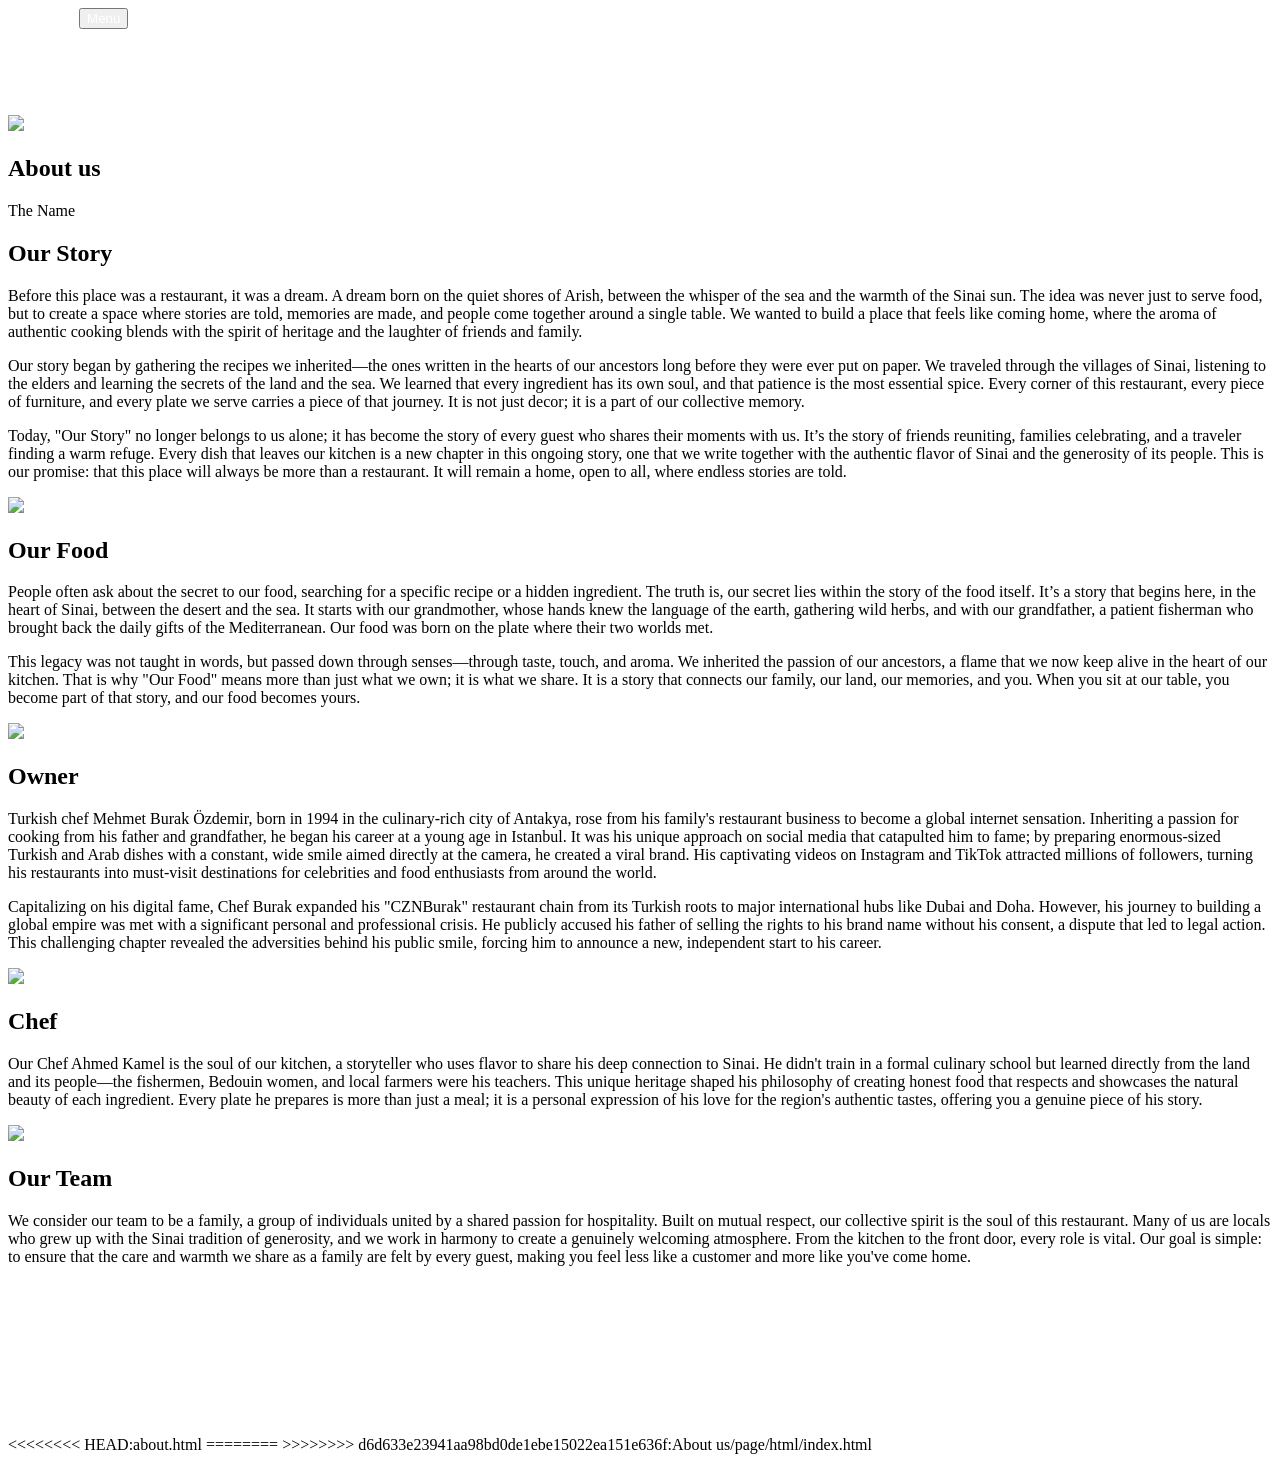
==== About us/page/html/index.html @ 3249b829 "final" ====
<!DOCTYPE html>
<html>

<head>
	<meta charset="UTF-8">
	<meta name="viewport" content="width=device-width, initial-scale=1.0">
	<title>Document</title>
	<!-- <link rel="stylesheet" href="../../../bootstrap-5.3.8-dist/css/bootstrap.css"/> -->
	<!-- <link rel="stylesheet" href="../../../bootstrap-5.3.8-dist/css/bootstrap.min.css" /> -->
	<link rel="stylesheet" href="About us/bootstrap-5.3.8-dist/css/bootstrap.min.css" />
	<link rel="stylesheet" href="About us/page/style/style.css" />
</head>

<body id="about">
<!-- <body style="background-color: #222831;" id="about"> -->

	<!-- nav -->
	<nav class="navbar navbar-expand-lg navbar-light fixed-top" id="mainNav">
		<div class="container px-4 px-lg-5">
			<a class="navbar-brand" href="#page-top" style="color: white; font-family: 'Dancing Script', cursive;">The
				Name</a>
			<button class="navbar-toggler navbar-toggler-right border-white" type="button" data-bs-toggle="collapse"
				data-bs-target="#navbarResponsive" aria-controls="navbarResponsive" aria-expanded="false"
				aria-label="Toggle navigation" style="color: white">
				Menu
				<i class="fas fa-bars"></i>
			</button>
			<div class="collapse navbar-collapse" id="navbarResponsive">
				<ul class="navbar-nav ms-auto" style="color: white">
					<li class="nav-item"><a class="nav-link" href="#about" style="color: white">About</a></li>
					<li class="nav-item"><a class="nav-link" href="#projects" style="color: white">Projects</a></li>
					<li class="nav-item"><a class="nav-link" href="#signup" style="color: white">Contact</a></li>
				</ul>
			</div>
		</div>
	</nav>
	<!-- nav -->

	<!-- background -->
	<section>
		<div class="hero">
			<img src="About us/page/images/1.jpg" class="hero-img"> <!-- the restaurant from the outside -->

			<div class="hero-text">
				<h2>About us</h2>
				<p>The Name</p>
			</div>
		</div>
	</section>
	<!-- background -->

	<!-- story-section -->
	<section class="container-fluid story-section">
		<div class="story">
			<h2>Our Story</h2>
			<!-- <div class="line"></div> -->

			<p>Before this place was a restaurant, it was a dream. A dream born on the quiet shores of Arish, between
				the whisper of the sea and the warmth of the Sinai sun. The idea was never just to serve food, but to
				create a space where stories are told, memories are made, and people come together around a single
				table. We wanted to build a place that feels like coming home, where the aroma of authentic cooking
				blends with the spirit of heritage and the laughter of friends and family.</p>

			<p>Our story began by gathering the recipes we inherited—the ones written in the hearts of our ancestors
				long before they were ever put on paper. We traveled through the villages of Sinai, listening to the
				elders and learning the secrets of the land and the sea. We learned that every ingredient has its own
				soul, and that patience is the most essential spice. Every corner of this restaurant, every piece of
				furniture, and every plate we serve carries a piece of that journey. It is not just decor; it is a part
				of our collective memory.</p>

			<p>Today, "Our Story" no longer belongs to us alone; it has become the story of every guest who shares their
				moments with us. It’s the story of friends reuniting, families celebrating, and a traveler finding a
				warm refuge. Every dish that leaves our kitchen is a new chapter in this ongoing story, one that we
				write together with the authentic flavor of Sinai and the generosity of its people. This is our promise:
				that this place will always be more than a restaurant. It will remain a home, open to all, where endless
				stories are told.</p>

			<img src="About us/page/images/7.jpg">
		</div>
	</section>
	<!-- story-section -->

	<!-- our food -->
	<section class="container-fluid story-section">
		<div class="story">
			<h2>Our Food</h2>
			<!-- <div class="line"></div> -->

			<p>People often ask about the secret to our food, searching for a specific recipe or a hidden ingredient.
				The truth is, our secret lies within the story of the food itself. It’s a story that begins here, in the
				heart of Sinai, between the desert and the sea. It starts with our grandmother, whose hands knew the
				language of the earth, gathering wild herbs, and with our grandfather, a patient fisherman who brought
				back the daily gifts of the Mediterranean. Our food was born on the plate where their two worlds met.
			</p>

			<p>This legacy was not taught in words, but passed down through senses—through taste, touch, and aroma. We
				inherited the passion of our ancestors, a flame that we now keep alive in the heart of our kitchen. That
				is why "Our Food" means more than just what we own; it is what we share. It is a story that connects our
				family, our land, our memories, and you. When you sit at our table, you become part of that story, and
				our food becomes yours.</p>

			<img src="About us/page/images/4.jpg">
		</div>

	</section>
	<!-- our food -->

	<!-- Owner -->
	<section class="section-fluid owner-section">
		<div class="owner-container">
			<div class="owner-info">
				<h2>Owner</h2>

				<p>Turkish chef Mehmet Burak Özdemir, born in 1994 in the culinary-rich city of Antakya, rose from his
					family's restaurant business to become a global internet sensation. Inheriting a passion for cooking
					from his father and grandfather, he began his career at a young age in Istanbul. It was his unique
					approach on social media that catapulted him to fame; by preparing enormous-sized Turkish and Arab
					dishes with a constant, wide smile aimed directly at the camera, he created a viral brand. His
					captivating videos on Instagram and TikTok attracted millions of followers, turning his restaurants
					into must-visit destinations for celebrities and food enthusiasts from around the world.</p>

				<p>Capitalizing on his digital fame, Chef Burak expanded his "CZNBurak" restaurant chain from its
					Turkish roots to major international hubs like Dubai and Doha. However, his journey to building a
					global empire was met with a significant personal and professional crisis. He publicly accused his
					father of selling the rights to his brand name without his consent, a dispute that led to legal
					action. This challenging chapter revealed the adversities behind his public smile, forcing him to
					announce a new, independent start to his career.</p>
			</div>

			<div class="img-container">
				<img src="About us/page/images/8.jpg">
			</div>
		</div>
	</section>
	<!-- Owner -->

	<!-- chef -->
	<section class="section-fluid chef-section">
		<div class="chef-container">
			<div class="chef-info">
				<h2>Chef</h2>

				<p>Our Chef Ahmed Kamel is the soul of our kitchen, a storyteller who uses flavor to share his deep
					connection to Sinai. He didn't train in a formal culinary school but learned directly from the land
					and its people—the fishermen, Bedouin women, and local farmers were his teachers. This unique
					heritage shaped his philosophy of creating honest food that respects and showcases the natural
					beauty of each ingredient. Every plate he prepares is more than just a meal; it is a personal
					expression of his love for the region's authentic tastes, offering you a genuine piece of his story.
				</p>
			</div>

			<div class="img-container">
				<img src="About us/page/images/3.jpg">
			</div>
		</div>
	</section>
	<!-- chef -->

	<!-- team -->
	<section class="section-fluid team-section">
		<div class="team-container">
			<div class="team-info">
				<h2>Our Team</h2>
				<p>We consider our team to be a family, a group of individuals united by a shared passion for
					hospitality. Built on mutual respect, our collective spirit is the soul of this restaurant. Many of
					us are locals who grew up with the Sinai tradition of generosity, and we work in harmony to create a
					genuinely welcoming atmosphere. From the kitchen to the front door, every role is vital. Our goal is
					simple: to ensure that the care and warmth we share as a family are felt by every guest, making you
					feel less like a customer and more like you've come home.</p>
			</div>

			<div class="team-vid">
				<video autoplay loop muted>
					<source src="vid/1.mp4" type="video/mp4">
				</video>
			</div>
		</div>
	</section>
	<!-- team -->


	<!-- <script src="../node_modules/jquery/dist/jquery.js"></script> -->
	<!-- <script src="../node_modules/jquery/dist/jquery.min.js"></script> -->
	<script src="../../node_modules/jquery/dist/jquery.min.js"></script>
	<!-- <script src="../../../bootstrap-5.3.8-dist/js/bootstrap.min.js"></script> -->
	<!-- <script src="../../../bootstrap-5.3.8-dist/js/bootstrap.bundle.js"></script> -->
<<<<<<<< HEAD:about.html
	<script src="../../../bootstrap-5.3.8-dist/js/bootstrap.bundle.min.js"></script>
	<script src="about.js"></script>
========
	<!-- <script src="../../../bootstrap-5.3.8-dist/js/bootstrap.bundle.min.js"></script> -->
	<script src="../../bootstrap-5.3.8-dist/js/bootstrap.bundle.min.js"></script>
	<script src="About us/page/script/script.js"></script>
>>>>>>>> d6d633e23941aa98bd0de1ebe15022ea151e636f:About us/page/html/index.html
</body>

</html>
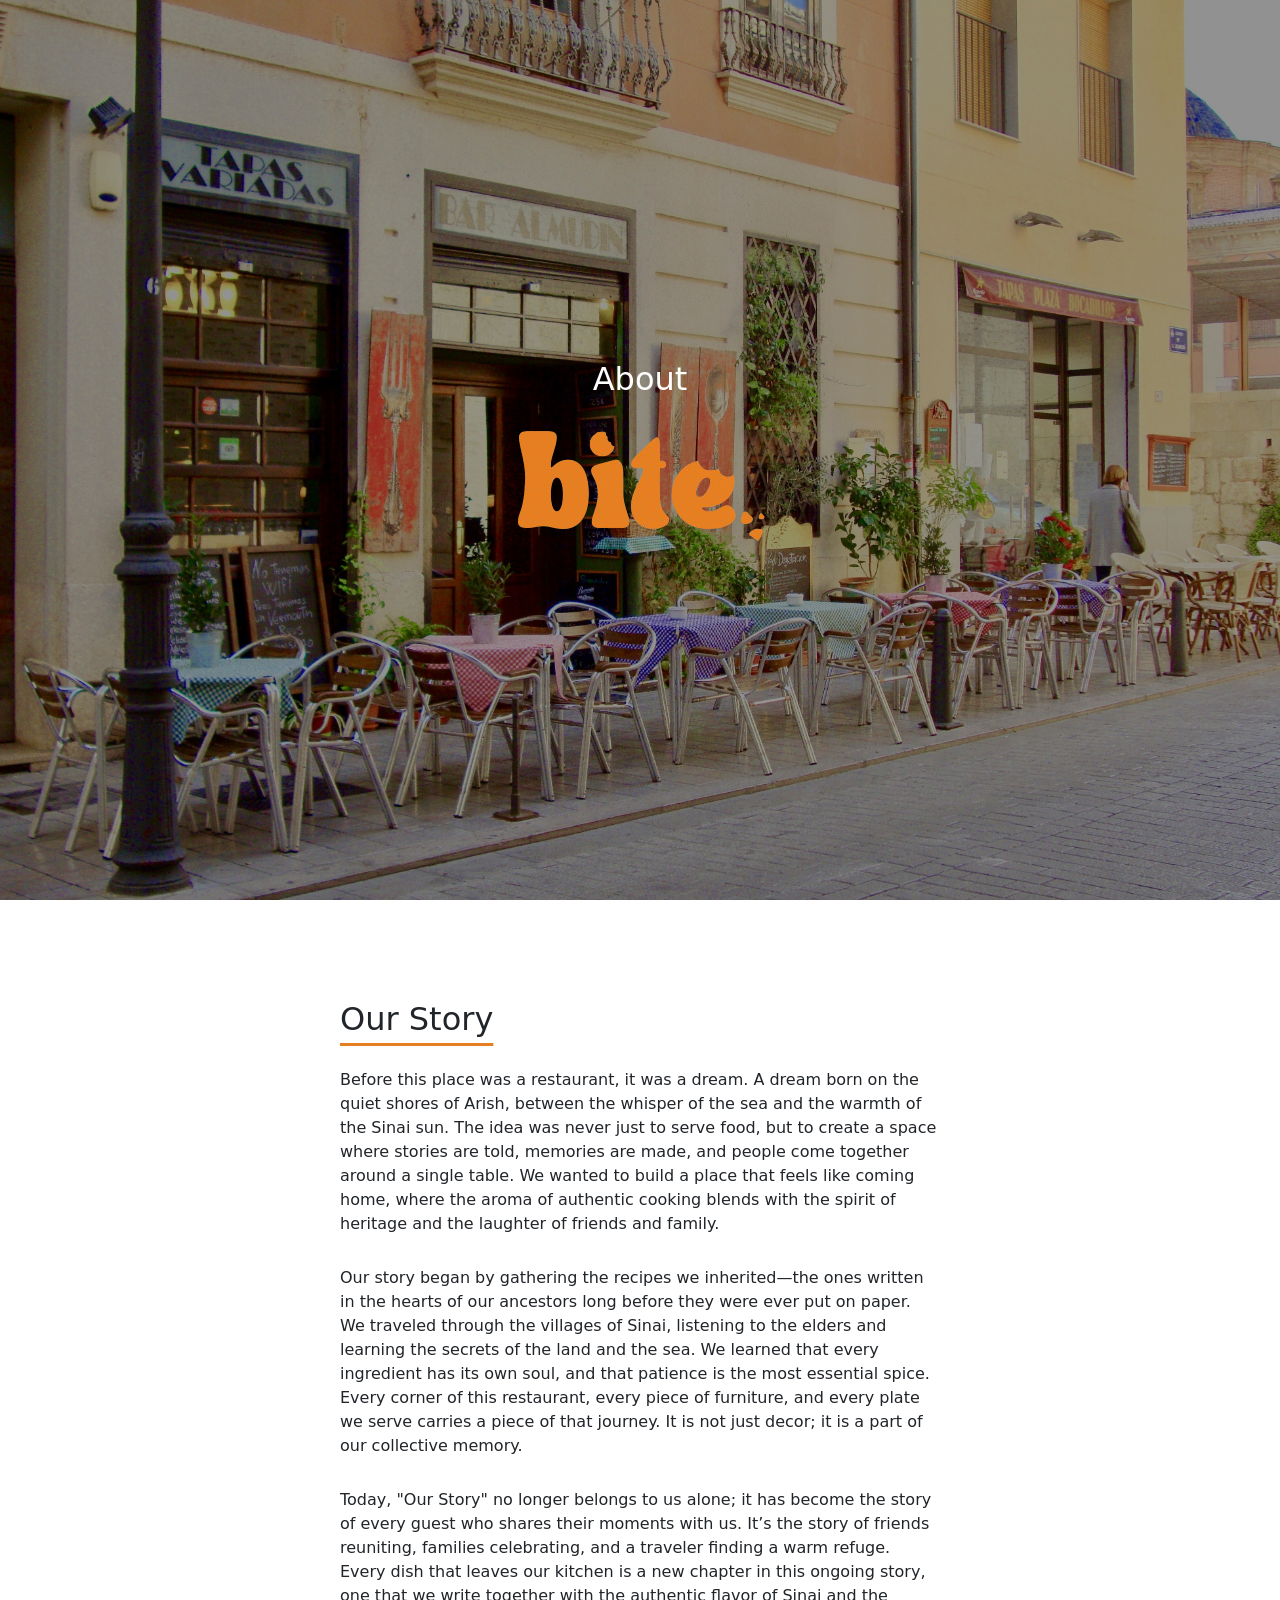
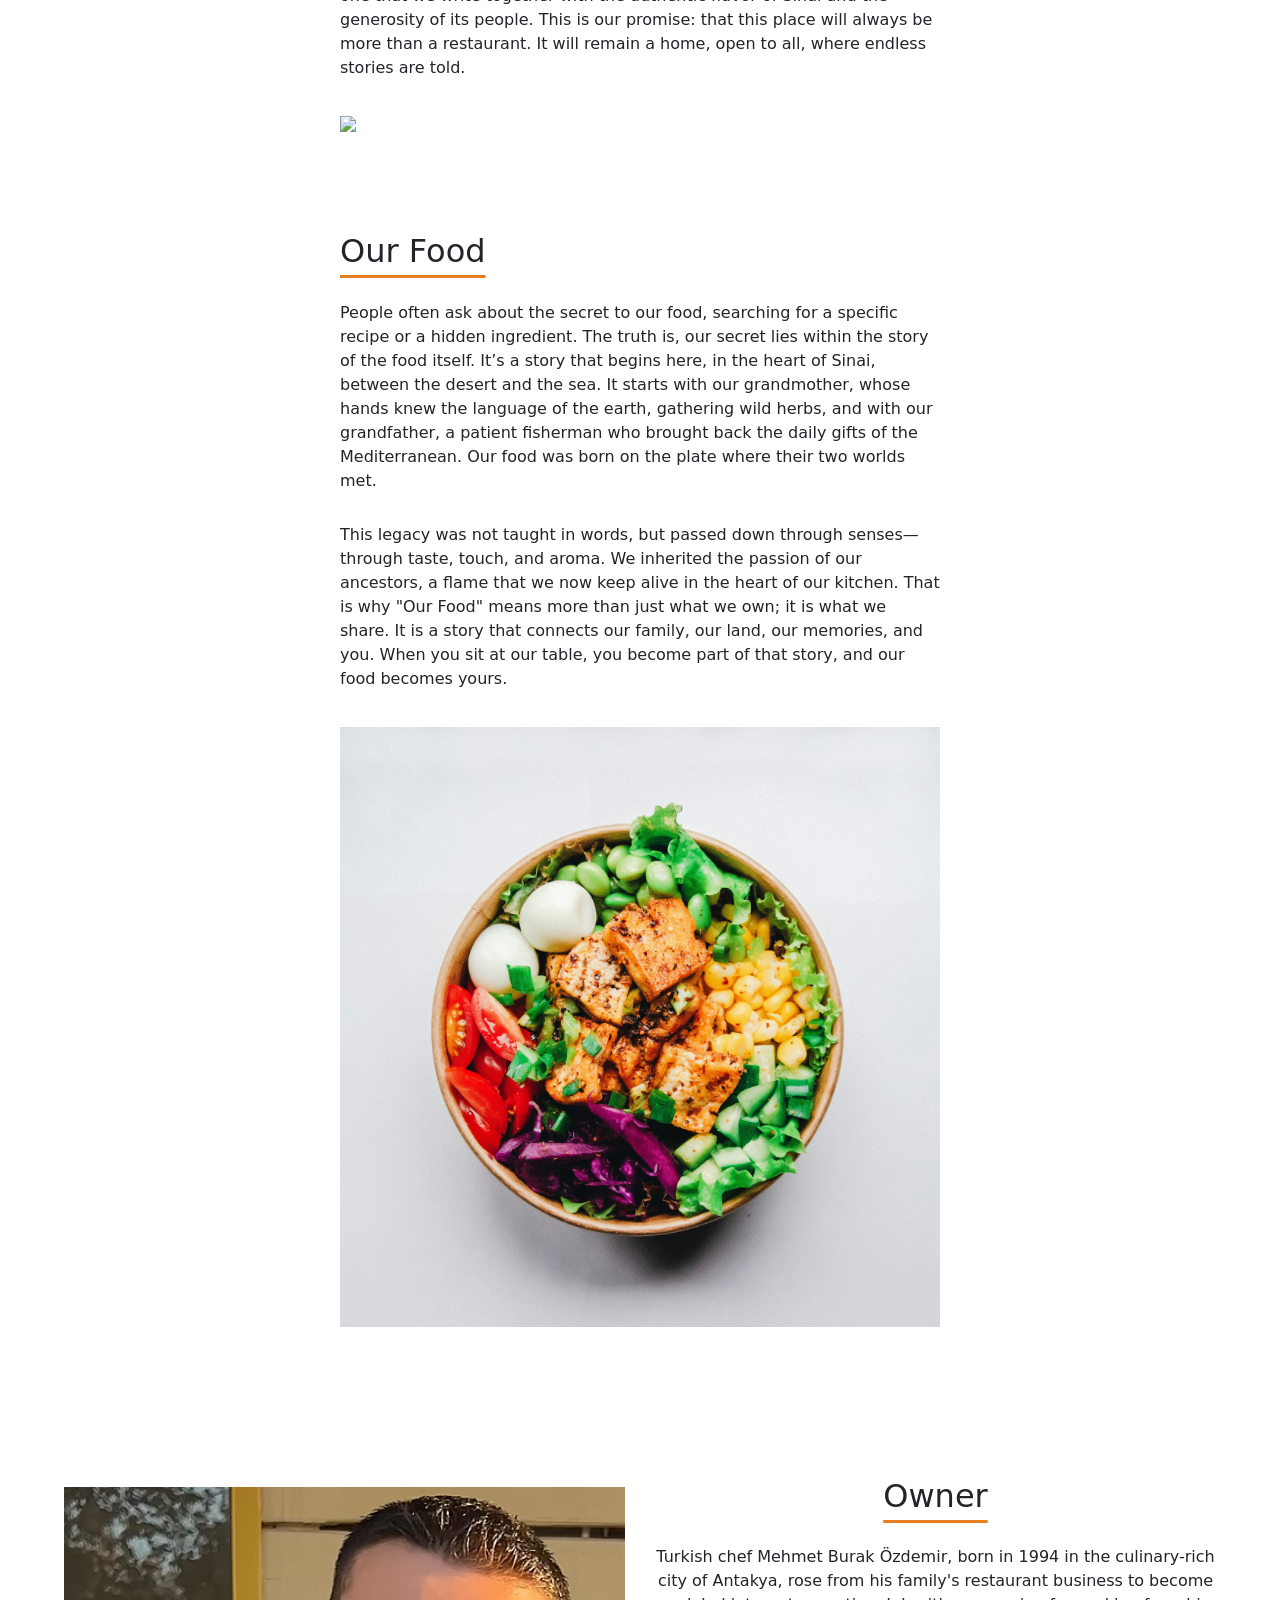
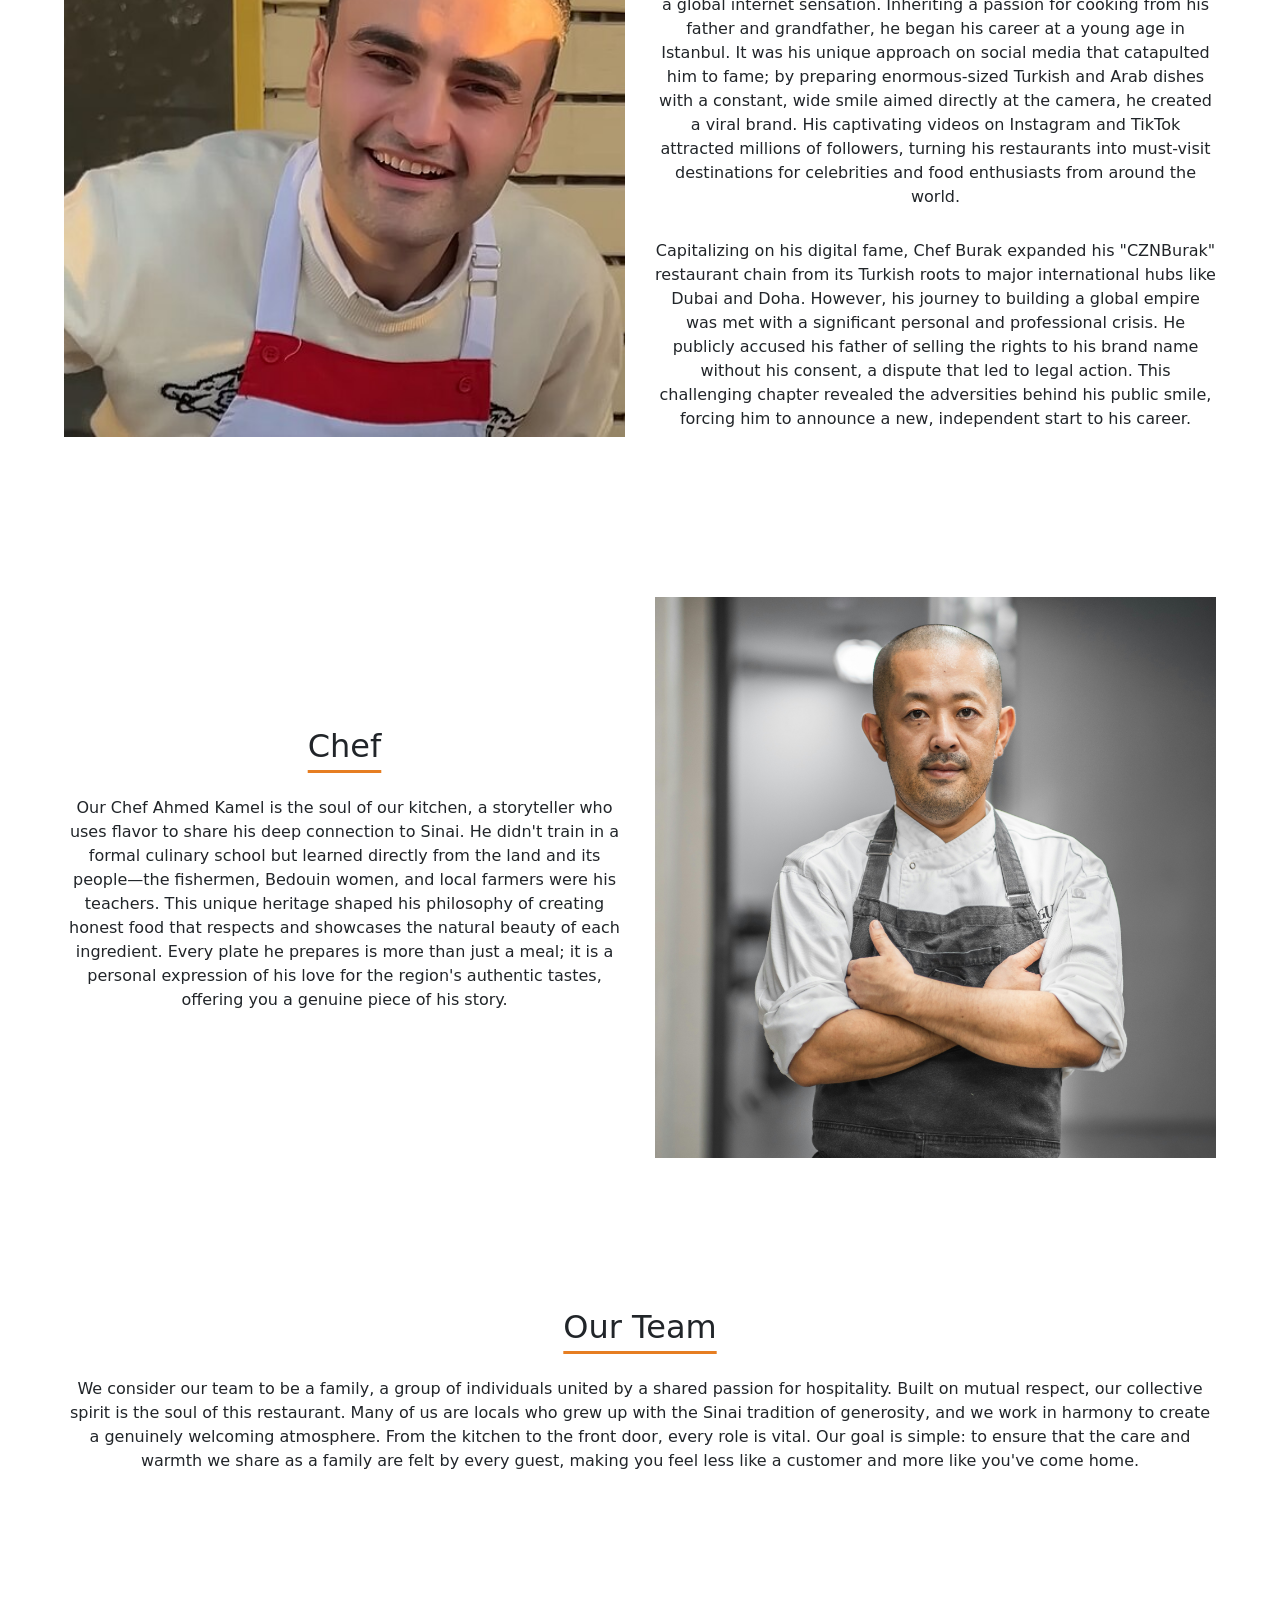
==== commit 7b13c358: "about edit" ====
--- a/About us/page/html/index.html
+++ b/About us/page/html/index.html
@@ -7,15 +7,15 @@
 	<title>Document</title>
 	<!-- <link rel="stylesheet" href="../../../bootstrap-5.3.8-dist/css/bootstrap.css"/> -->
 	<!-- <link rel="stylesheet" href="../../../bootstrap-5.3.8-dist/css/bootstrap.min.css" /> -->
-	<link rel="stylesheet" href="About us/bootstrap-5.3.8-dist/css/bootstrap.min.css" />
-	<link rel="stylesheet" href="About us/page/style/style.css" />
+	<link rel="stylesheet" href="../../bootstrap-5.3.8-dist/css/bootstrap.min.css" />
+	<link rel="stylesheet" href="../style/style.css" />
 </head>
 
 <body id="about">
 <!-- <body style="background-color: #222831;" id="about"> -->
 
 	<!-- nav -->
-	<nav class="navbar navbar-expand-lg navbar-light fixed-top" id="mainNav">
+	<!-- <nav class="navbar navbar-expand-lg navbar-light fixed-top" id="mainNav">
 		<div class="container px-4 px-lg-5">
 			<a class="navbar-brand" href="#page-top" style="color: white; font-family: 'Dancing Script', cursive;">The
 				Name</a>
@@ -33,17 +33,19 @@
 				</ul>
 			</div>
 		</div>
-	</nav>
+	</nav> -->
 	<!-- nav -->
+	 
 
 	<!-- background -->
 	<section>
 		<div class="hero">
-			<img src="About us/page/images/1.jpg" class="hero-img"> <!-- the restaurant from the outside -->
+			<img src="../imgs/1.jpg" class="hero-img"> <!-- the restaurant from the outside -->
 
 			<div class="hero-text">
-				<h2>About us</h2>
-				<p>The Name</p>
+				<h2>About</h2>
+				<img src="../../../images/_Logo__1_-removebg-preview.png">
+				<!-- <p>bite</p> -->
 			</div>
 		</div>
 	</section>
@@ -75,7 +77,7 @@
 				that this place will always be more than a restaurant. It will remain a home, open to all, where endless
 				stories are told.</p>
 
-			<img src="About us/page/images/7.jpg">
+			<img src="../imgs/7.jpg">
 		</div>
 	</section>
 	<!-- story-section -->
@@ -99,7 +101,7 @@
 				family, our land, our memories, and you. When you sit at our table, you become part of that story, and
 				our food becomes yours.</p>
 
-			<img src="About us/page/images/4.jpg">
+			<img src="../imgs/4.jpg">
 		</div>
 
 	</section>
@@ -128,7 +130,7 @@
 			</div>
 
 			<div class="img-container">
-				<img src="About us/page/images/8.jpg">
+				<img src="../imgs/8.jpg">
 			</div>
 		</div>
 	</section>
@@ -150,7 +152,7 @@
 			</div>
 
 			<div class="img-container">
-				<img src="About us/page/images/3.jpg">
+				<img src="../imgs/3.jpg">
 			</div>
 		</div>
 	</section>
@@ -171,27 +173,23 @@
 
 			<div class="team-vid">
 				<video autoplay loop muted>
-					<source src="vid/1.mp4" type="video/mp4">
+					<source src="../vid/1.mp4" type="video/mp4">
 				</video>
 			</div>
 		</div>
 	</section>
 	<!-- team -->
 
+	<!-- footer -->
 
 	<!-- <script src="../node_modules/jquery/dist/jquery.js"></script> -->
 	<!-- <script src="../node_modules/jquery/dist/jquery.min.js"></script> -->
 	<script src="../../node_modules/jquery/dist/jquery.min.js"></script>
 	<!-- <script src="../../../bootstrap-5.3.8-dist/js/bootstrap.min.js"></script> -->
 	<!-- <script src="../../../bootstrap-5.3.8-dist/js/bootstrap.bundle.js"></script> -->
-<<<<<<<< HEAD:about.html
-	<script src="../../../bootstrap-5.3.8-dist/js/bootstrap.bundle.min.js"></script>
-	<script src="about.js"></script>
-========
 	<!-- <script src="../../../bootstrap-5.3.8-dist/js/bootstrap.bundle.min.js"></script> -->
 	<script src="../../bootstrap-5.3.8-dist/js/bootstrap.bundle.min.js"></script>
-	<script src="About us/page/script/script.js"></script>
->>>>>>>> d6d633e23941aa98bd0de1ebe15022ea151e636f:About us/page/html/index.html
+	<script src="../script/script.js"></script>
 </body>
 
 </html>
--- a/About us/page/style/style.css
+++ b/About us/page/style/style.css
@@ -0,0 +1,218 @@
+/* Navbar Transition */
+/* #mainNav {
+    transition: background-color 0.5s ease;
+}
+
+#mainNav.navbar-scrolled {
+    background-color: #222831;
+} */
+
+/* //////////////// */
+
+.hero {
+    position: relative;
+    text-align: center;
+}
+
+.hero-img{
+    width: 100%;
+    height: 100vh;
+    object-fit: cover;
+}
+
+.hero-text {
+    /* margin-top: 30px; */
+    position: absolute;
+    top: 40%;
+    /* left: 50%; */
+    width: 100%;
+    color: white;
+}
+
+.hero-text>h2{
+    margin-bottom: 30px;
+}
+
+.hero-text>p {
+    font-size: 60px;
+    /* font-weight: bold; */
+    font-family: 'Dancing Script', cursive;
+}
+
+.story-section {
+    margin-top: 100px;
+}
+
+.story {
+    margin: auto;
+    max-width: 600px;
+    width: 90%;
+}
+
+/* .line{
+    background-color: #FFBE33;
+    height: 3px;
+    width: 145px;
+    margin-top: 15px;
+} */
+
+.story>h2 {
+    /* color: white; */
+    text-decoration: underline;
+    text-underline-offset: 13px;
+    text-decoration-color: #E67E22;
+    /* text-decoration-thickness: 1px; */
+}
+
+.story>p {
+    /* color: white; */
+    margin-top: 30px;
+}
+
+.story>img {
+    width: 100%;
+    margin-top: 20px
+}
+
+.owner-section {
+    max-width: 1200px;
+    width: 90%;
+    margin: auto;
+    margin-top: 150px;
+}
+
+.owner-container {
+    display: flex;
+    gap: 30px;
+    align-items: center;
+    flex-direction: row-reverse;
+}
+
+.img-container {
+    flex: 1;
+}
+
+.owner-container img {
+    width: 100%;
+    height: auto;
+    display: block;
+}
+
+.owner-info {
+    /* width: 200px; */
+    flex: 1;
+    text-align: center;
+}
+
+.owner-info>h2 {
+    /* color: white; */
+    text-decoration: underline;
+    text-underline-offset: 13px;
+    text-decoration-color: #E67E22;
+}
+
+.owner-info p {
+    /* color: white; */
+    margin-top: 30px;
+}
+
+/* //////////////// */
+
+.chef-section {
+    max-width: 1200px;
+    width: 90%;
+    margin: auto;
+    margin-top: 150px;
+}
+
+.chef-container {
+    display: flex;
+    gap: 30px;
+    align-items: center;
+    /* flex-direction: row-reverse; */
+}
+
+/* .img-container {
+    flex: 1;
+} */
+
+.chef-container img {
+    width: 100%;
+    height: auto;
+    display: block;
+}
+
+.chef-info {
+    /* width: 200px; */
+    flex: 1;
+    text-align: center;
+}
+
+.chef-info>h2 {
+    /* color: white; */
+    text-decoration: underline;
+    text-underline-offset: 13px;
+    text-decoration-color: #E67E22;
+}
+
+.chef-info p {
+    /* color: white; */
+    margin-top: 30px;
+}
+
+/* /////////////// */
+
+
+.team-section {
+    max-width: 1200px;
+    width: 90%;
+    margin: auto;
+    margin-top: 150px;
+}
+
+/* .team-container {
+    width: 100%;
+} */
+
+.team-info {
+    /* width: 200px; */
+    /* flex: 1; */
+    text-align: center;
+}
+
+.team-info>h2 {
+    /* color: white; */
+    text-decoration: underline;
+    text-underline-offset: 13px;
+    text-decoration-color: #E67E22;
+}
+
+.team-info p {
+    /* color: white; */
+    margin-top: 30px;
+}
+
+.team-vid {
+    /* margin: auto; */
+    /* align-items: center; */
+    text-align: center;
+}
+
+.team-vid>video {
+    width: 100%;
+    max-width: 700px;
+    height: auto;
+}
+
+@media (max-width: 768px) {
+    
+    .owner-container {
+        flex-direction: column;
+        text-align: center;
+    }
+    
+    .chef-container {
+        flex-direction: column;
+        text-align: center;
+    }
+}
